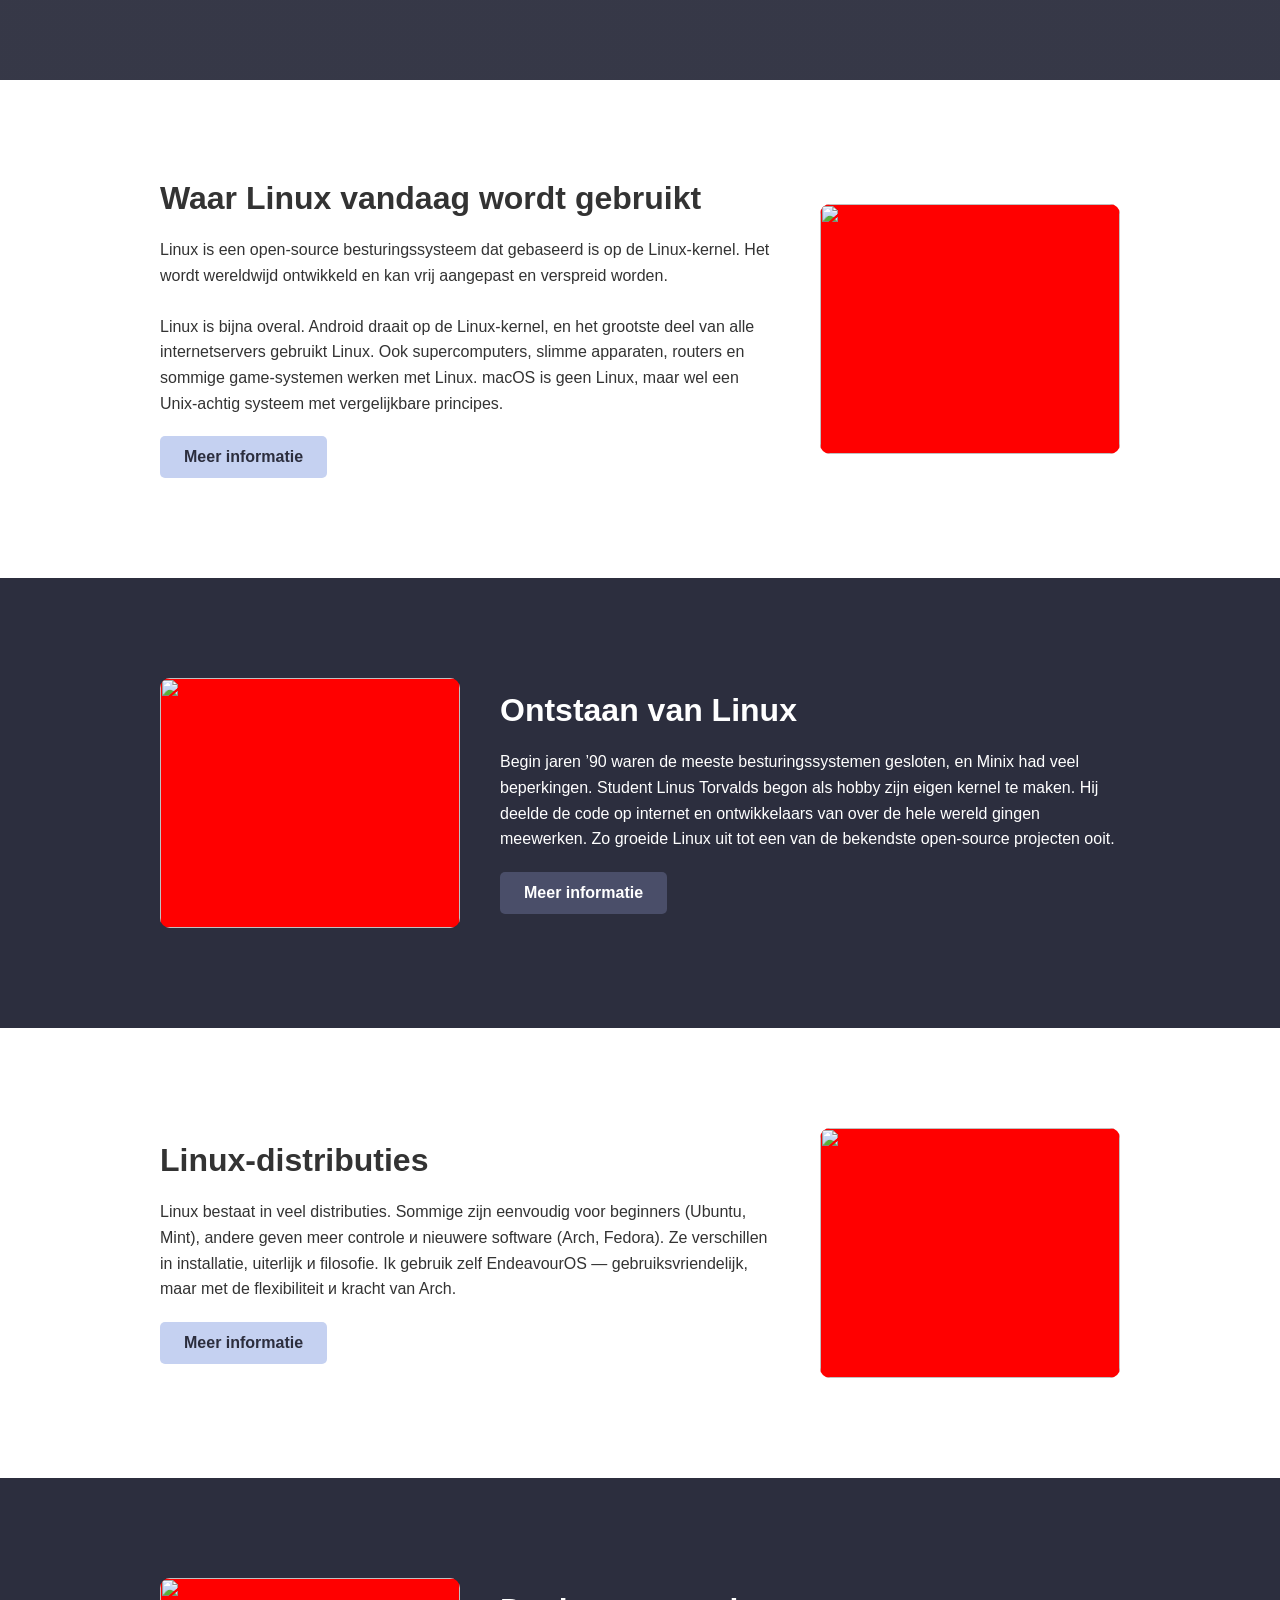
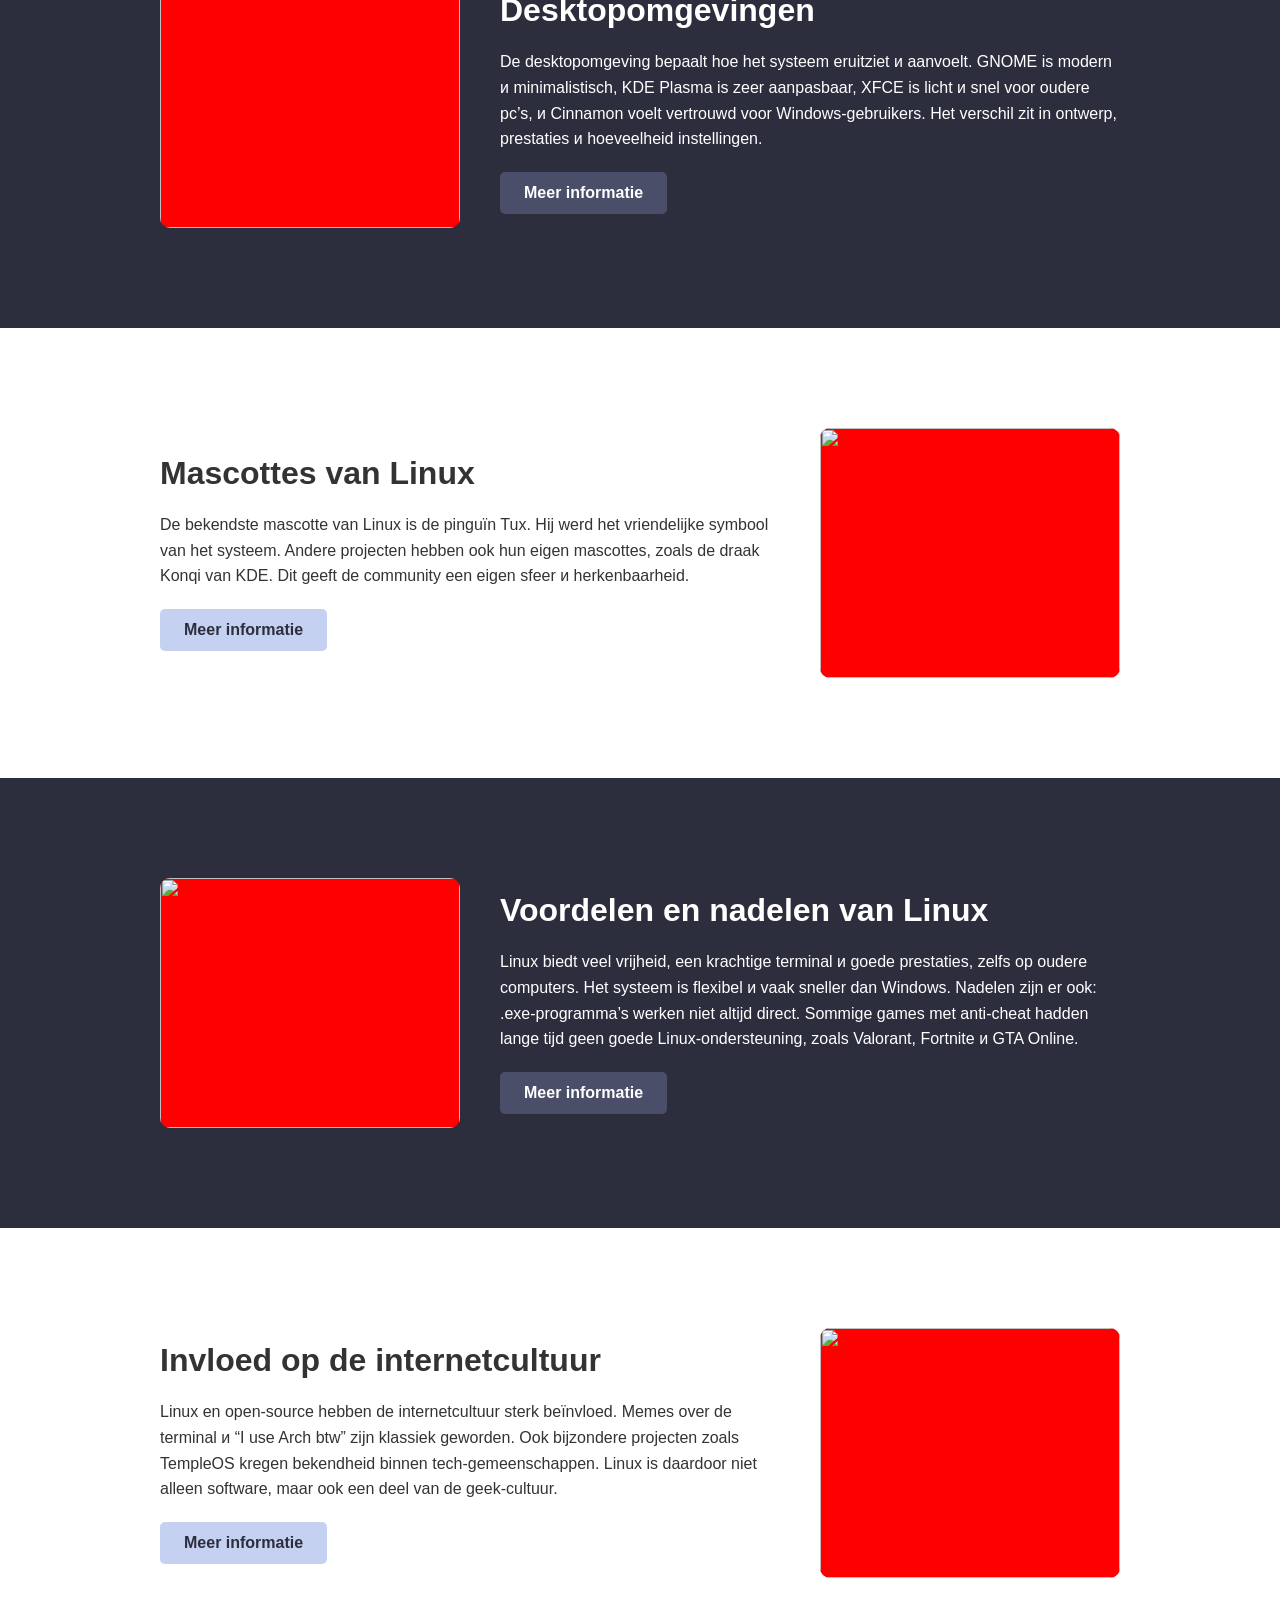
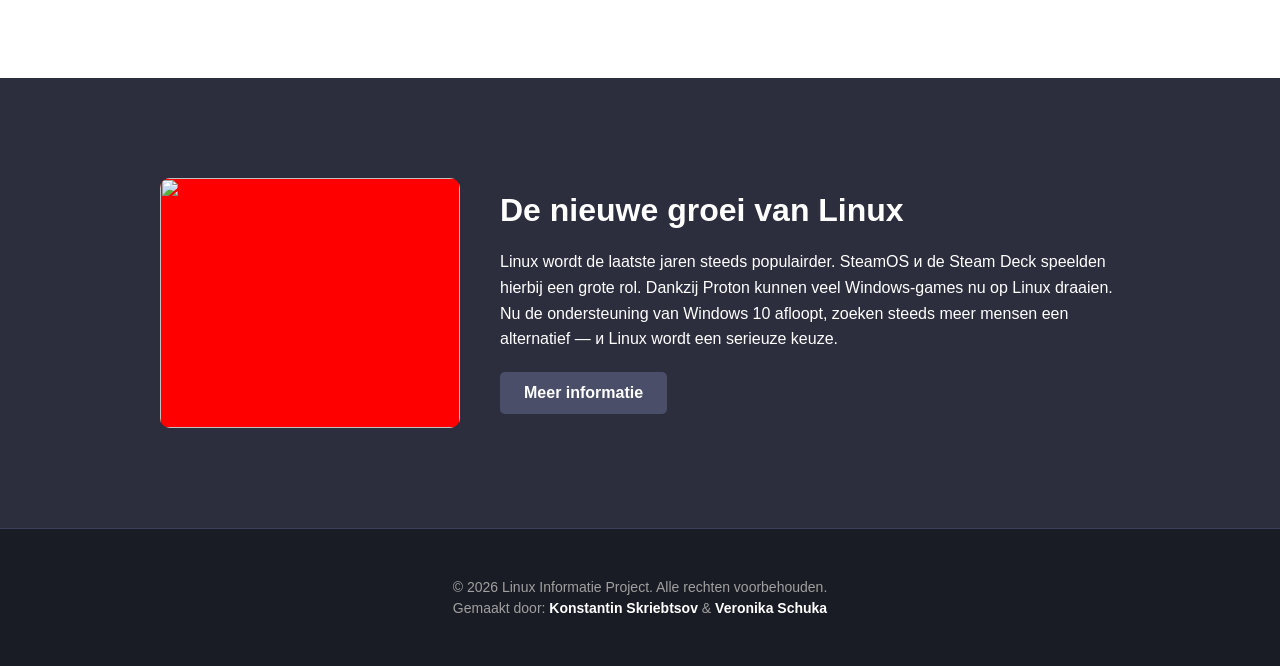
==== index.html @ 2d77d422 "Add files via upload" ====
<!DOCTYPE html>
<html lang="nl">
<head>
    <meta charset="UTF-8">
    <meta name="viewport" content="width=device-width, initial-scale=1.0">
    <title>Wat is Linux??</title>
    <link rel="stylesheet" href="style.css">
</head>
<body> 
    <header class="hero">
        <div class="container">
            <div class="hero-content">
                <img src="images/linux.png" class="Linux-photo">
                <p class="subtitle">Wat is Linux??</p>
            </div>
        </div>
    </header>

    <section class="section white">
        <div class="container flex">
            <div class="text">
                <h2>Waar Linux vandaag wordt gebruikt</h2>
                <p>Linux is een open-source besturingssysteem dat gebaseerd is op de Linux-kernel. Het wordt wereldwijd ontwikkeld en kan vrij aangepast en verspreid worden.<br>
                <br>
                Linux is bijna overal. Android draait op de Linux-kernel, en het grootste deel van alle internetservers gebruikt Linux. Ook supercomputers, slimme apparaten, routers en sommige game-systemen werken met Linux. macOS is geen Linux, maar wel een Unix-achtig systeem met vergelijkbare principes.</p>
                <a href="gebruik.html" class="btn btn-blue">Meer informatie</a>
            </div>
            <img src="images/linuxeverywhere.png" class="image-placeholder">
        </div>
    </section>

    <section class="section blue">
        <div class="container flex reverse">
            <div class="text">
                <h2>Ontstaan van Linux</h2>
                <p>Begin jaren ’90 waren de meeste besturingssystemen gesloten, en Minix had veel beperkingen. Student Linus Torvalds begon als hobby zijn eigen kernel te maken. Hij deelde de code op internet en ontwikkelaars van over de hele wereld gingen meewerken. Zo groeide Linux uit tot een van de bekendste open-source projecten ooit.</p>
                <a href="ontstaan.html" class="btn btn-light">Meer informatie</a>
            </div>
            <img src="images/torvalds.png" class="image-placeholder">
        </div>
    </section>

    <section class="section white">
        <div class="container flex">
            <div class="text">
                <h2>Linux-distributies</h2>
                <p>Linux bestaat in veel distributies. Sommige zijn eenvoudig voor beginners (Ubuntu, Mint), andere geven meer controle и nieuwere software (Arch, Fedora). Ze verschillen in installatie, uiterlijk и filosofie. Ik gebruik zelf EndeavourOS — gebruiksvriendelijk, maar met de flexibiliteit и kracht van Arch.</p>
                <a href="distros.html" class="btn btn-blue">Meer informatie</a>
            </div>
            <img src="images/distributions.png" class="image-placeholder">
        </div>
    </section>

    <section class="section blue">
        <div class="container flex reverse">
            <div class="text">
                <h2>Desktopomgevingen</h2>
                <p>De desktopomgeving bepaalt hoe het systeem eruitziet и aanvoelt. GNOME is modern и minimalistisch, KDE Plasma is zeer aanpasbaar, XFCE is licht и snel voor oudere pc’s, и Cinnamon voelt vertrouwd voor Windows-gebruikers. Het verschil zit in ontwerp, prestaties и hoeveelheid instellingen.</p>
                <a href="desktop.html" class="btn btn-light">Meer informatie</a>
            </div>
            <img src="images/enviroments.png" class="image-placeholder">
        </div>
    </section>

    <section class="section white">
        <div class="container flex">
            <div class="text">
                <h2>Mascottes van Linux</h2>
                <p>De bekendste mascotte van Linux is de pinguïn Tux. Hij werd het vriendelijke symbool van het systeem. Andere projecten hebben ook hun eigen mascottes, zoals de draak Konqi van KDE. Dit geeft de community een eigen sfeer и herkenbaarheid.</p>
                <a href="mascottes.html" class="btn btn-blue">Meer informatie</a>
            </div>
            <img src="images/mascots.png" class="image-placeholder">
        </div>
    </section>

    <section class="section blue">
        <div class="container flex reverse">
            <div class="text">
                <h2>Voordelen en nadelen van Linux</h2>
                <p>Linux biedt veel vrijheid, een krachtige terminal и goede prestaties, zelfs op oudere computers. Het systeem is flexibel и vaak sneller dan Windows. Nadelen zijn er ook: .exe-programma’s werken niet altijd direct. Sommige games met anti-cheat hadden lange tijd geen goede Linux-ondersteuning, zoals Valorant, Fortnite и GTA Online.</p>
                <a href="pro-con.html" class="btn btn-light">Meer informatie</a>
            </div>
            <img src="images/drinks windows.png" class="image-placeholder">
        </div>
    </section>

    <section class="section white">
        <div class="container flex">
            <div class="text">
                <h2>Invloed op de internetcultuur</h2>
                <p>Linux en open-source hebben de internetcultuur sterk beïnvloed. Memes over de terminal и “I use Arch btw” zijn klassiek geworden. Ook bijzondere projecten zoals TempleOS kregen bekendheid binnen tech-gemeenschappen. Linux is daardoor niet alleen software, maar ook een deel van de geek-cultuur.</p>
                <a href="cultuur.html" class="btn btn-blue">Meer informatie</a>
            </div>
            <img src="images/droidvals.gif" class="image-placeholder">
        </div>
    </section>

    <section class="section blue">
        <div class="container flex reverse">
            <div class="text">
                <h2>De nieuwe groei van Linux</h2>
                <p>Linux wordt de laatste jaren steeds populairder. SteamOS и de Steam Deck speelden hierbij een grote rol. Dankzij Proton kunnen veel Windows-games nu op Linux draaien. Nu de ondersteuning van Windows 10 afloopt, zoeken steeds meer mensen een alternatief — и Linux wordt een serieuze keuze.</p>
                <a href="groei.html" class="btn btn-light">Meer informatie</a>
            </div>
            <img src="images/kill windows.png" class="image-placeholder"> 
        </div>
    </section>

    <footer class="footer">
        <div class="container">
            <p>&copy; 2026 Linux Informatie Project. Alle rechten voorbehouden.</p>
            <p>Gemaakt door: <strong>Konstantin Skriebtsov</strong> & <strong>Veronika Schuka</strong></p>
        </div>
    </footer>

    <button id="backToTop" class="back-to-top">
        <span>↑</span> 
    </button>

    <script>
        const observer = new IntersectionObserver((entries) => {
            entries.forEach(entry => {
                if (entry.isIntersecting) {
                    entry.target.classList.add('appear');
                    observer.unobserve(entry.target);
                }
            });
        }, { threshold: 0.3 });

        document.querySelectorAll('.section').forEach(section => {
            observer.observe(section);
        });

        const backToTopBtn = document.getElementById("backToTop");

        window.onscroll = function() {
            if (document.body.scrollTop > 800 || document.documentElement.scrollTop > 800) {
                backToTopBtn.style.display = "block";
                setTimeout(() => backToTopBtn.classList.add("show"), 10);
            } else {
                backToTopBtn.classList.remove("show");
                setTimeout(() => {
                    if (!backToTopBtn.classList.contains("show")) {
                        backToTopBtn.style.display = "none";
                    }
                }, 500);
            }
        };

        backToTopBtn.onclick = function() {
            window.scrollTo({ top: 0, behavior: "smooth" });
        };
    </script>
</body>
</html>
---- style.css ----
* {
    margin: 0;
    padding: 0;
    box-sizing: border-box;
    font-family: Arial, sans-serif;
}

body {
    background-color: #f4f4f4;
}

.container {
    max-width: 1000px;
    margin: 0 auto;
    padding: 40px 20px;
}

/* Header / Hero */
.hero {
    /* Путь к твоей картинке */
    background-image: linear-gradient(rgba(44, 46, 62, 0.95), rgba(44, 46, 62, 0.95)), url('images/headervorindex.png');
    
    background-size: cover;       /* Растянуть картинку на весь блок */
    background-position: center;  /* Центрировать картинку */
    background-repeat: no-repeat;
    
    color: white;
    text-align: center;
    padding: 0px 0;             /* Высота хедера */
    display: flex;
    align-items: center;
    justify-content: center;
}

.hero-content {
    z-index: 2;                   /* Поднимает текст на слой выше */
}

.hero h1 {
    font-size: 80px;
    margin: 0;
}

.hero .subtitle {
    font-size: 40px;
    font-weight: bold;
    margin-top: -170px;
    padding: 20px;
    font-weight: bold;
    color: white;

text-shadow: 
        -3px -3px 0 #000,  
         3px -3px 0 #000,
        -3px  3px 0 #000,
         3px  3px 0 #000,

        -3px  0px 0 #000,
         3px  0px 0 #000,
         0px -3px 0 #000,
         0px  3px 0 #000;
}

.Linux-photo {
    display: block;    /* Выносит картинку на новую строку */
    margin: 0 auto;    /* Центрирует */
    max-width: 400px;  /* Ширина картинки (можешь менять) */
    height: auto;
    margin-top: -70px;
    border-radius: 10px; /* По желанию: чуть скруглим углы */
}
/* Secties */
.section {
    padding: 60px 0;
}

.white {
    background-color: white;
    color: #333;
}

.blue {
    background-color: #2c2e3e;
    color: white;
}

.flex {
    display: flex;
    align-items: center;
    gap: 40px;
    justify-content: space-between;
}

.reverse {
    flex-direction: row-reverse;
}

.text {
    flex: 1;
}

.text h2 {
    font-size: 32px;
    margin-bottom: 20px;
}

.text p {
    line-height: 1.6;
    margin-bottom: 20px;
}

/* Knoppen */
.btn {
    display: inline-block;
    padding: 12px 24px;
    text-decoration: none;
    border-radius: 5px;
    font-weight: bold;
}

.btn-blue {
    background-color: #c5d1f1;
    color: #2c2e3e;
}

.btn-light {
    background-color: #4a4e69;
    color: white;
}

/* Foto placeholders */
.image-placeholder {
    width: 300px;
    height: 250px;
    background-color: #ff0000;
    color: black;
    display: flex;
    align-items: center;
    justify-content: center;
    font-size: 40px;
    font-weight: bold;
    border-radius: 10px;
    flex-shrink: 0; /* ДОБАВЛЕНО: чтобы блок FOTO не сжимался от текста */
}
.footer {
    background-color: #1a1c25; /* Чуть темнее, чем основной синий */
    color: #a0a0a0;            /* Серый текст, чтобы не отвлекал */
    text-align: center;
    padding: 5px 0;
    margin-top: 0;             /* Если хочешь, чтобы он плотно прилегал к последнему блоку */
    border-top: 1px solid #3d405b;
}

.footer p {
    margin: 5px 0;
    font-size: 14px;
}

.footer strong {
    color: white;             
}

.section {
    opacity: 0;
    transform: translateY(50px);
    transition: all 0.8s ease-out; 
}

.section.appear {
    opacity: 1;
    transform: translateY(0);
}


.back-to-top {
    position: fixed;
    top: 20px;
    left: 20px;
    z-index: 1000;
    
    padding: 10px 20px;
    background-color: #4a4e69; /* Цвет как у твоих кнопок */
    color: white;
    border: none;
    border-radius: 5px;
    cursor: pointer;
    font-weight: bold;
    box-shadow: 0 4px 10px rgba(0,0,0,0.3);
    
    /* Начальное состояние: скрыта и прозрачна */
    display: none; 
    opacity: 0;
    transition: opacity 0.5s ease-in-out;
}

.back-to-top.show {
    display: block;
    opacity: 1;
}

.back-to-top:hover {
    background-color: #c5d1f1;
    color: #2c2e3e;
}
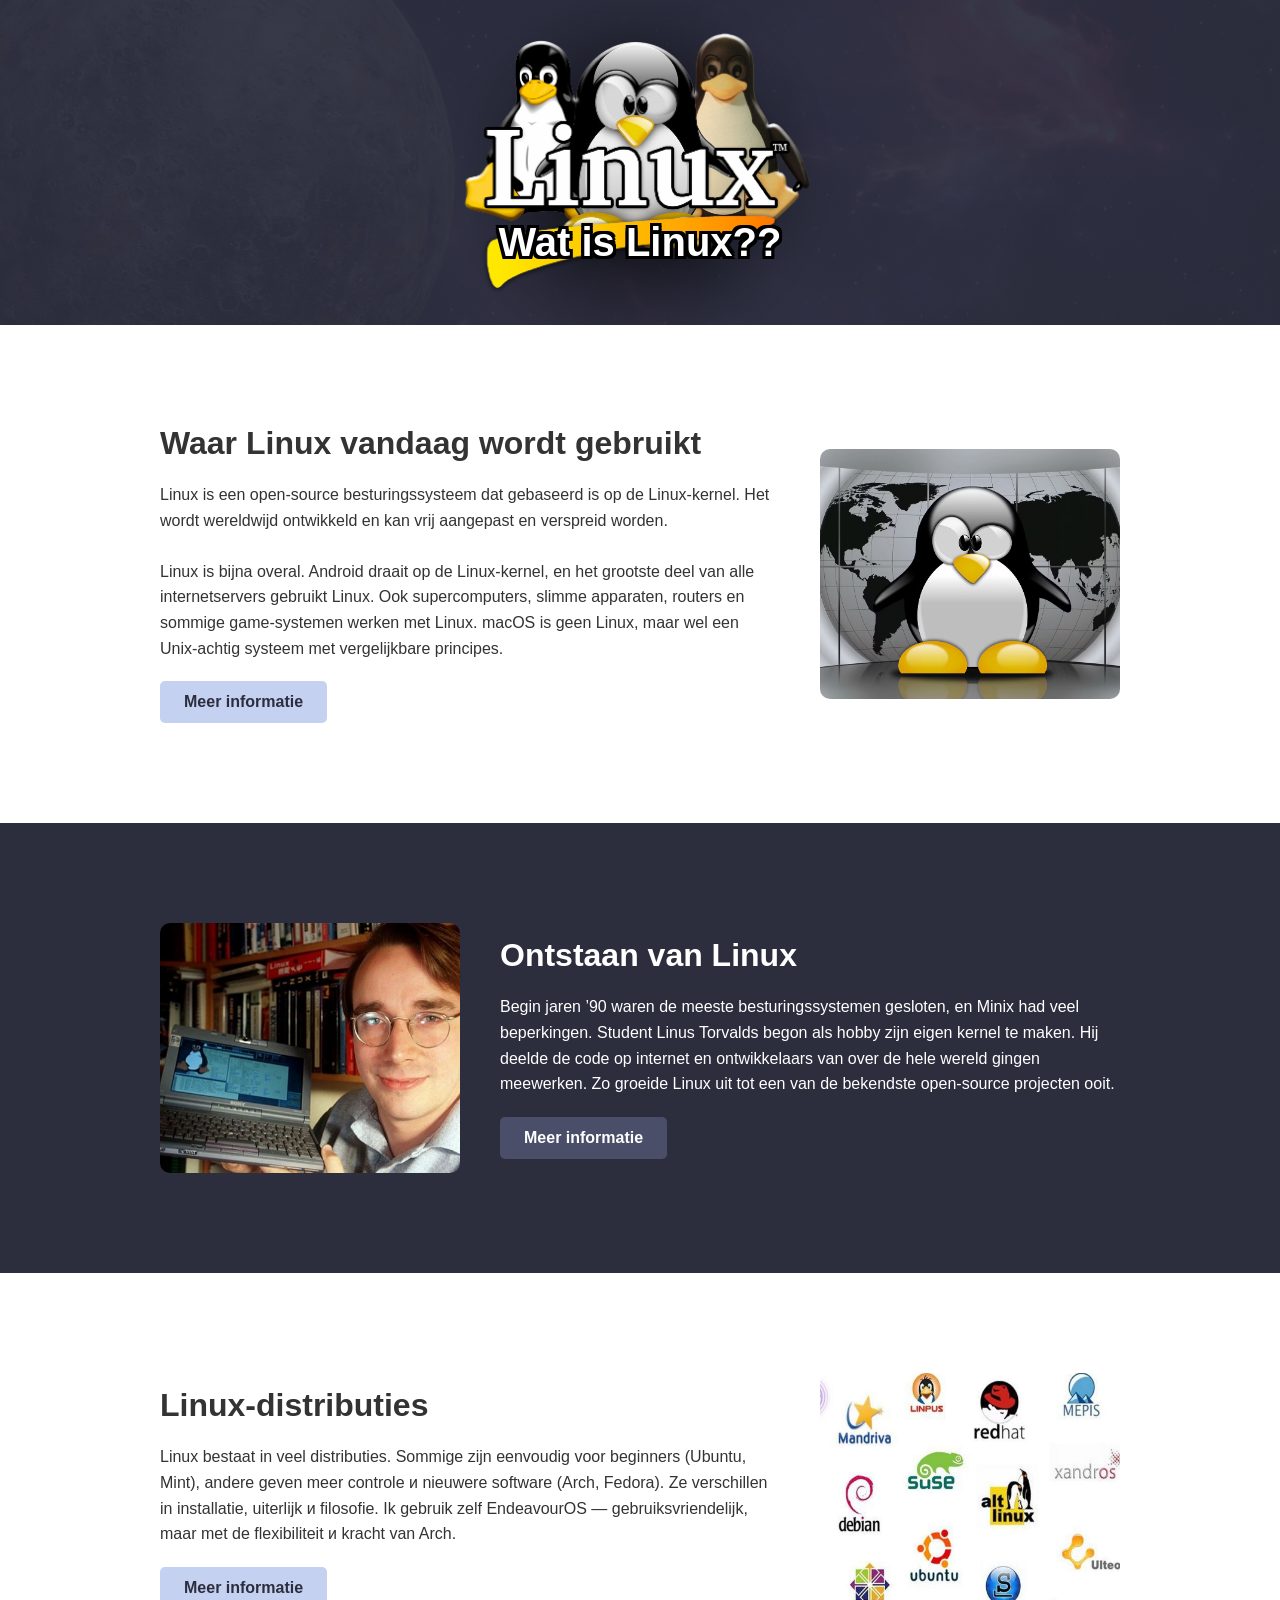
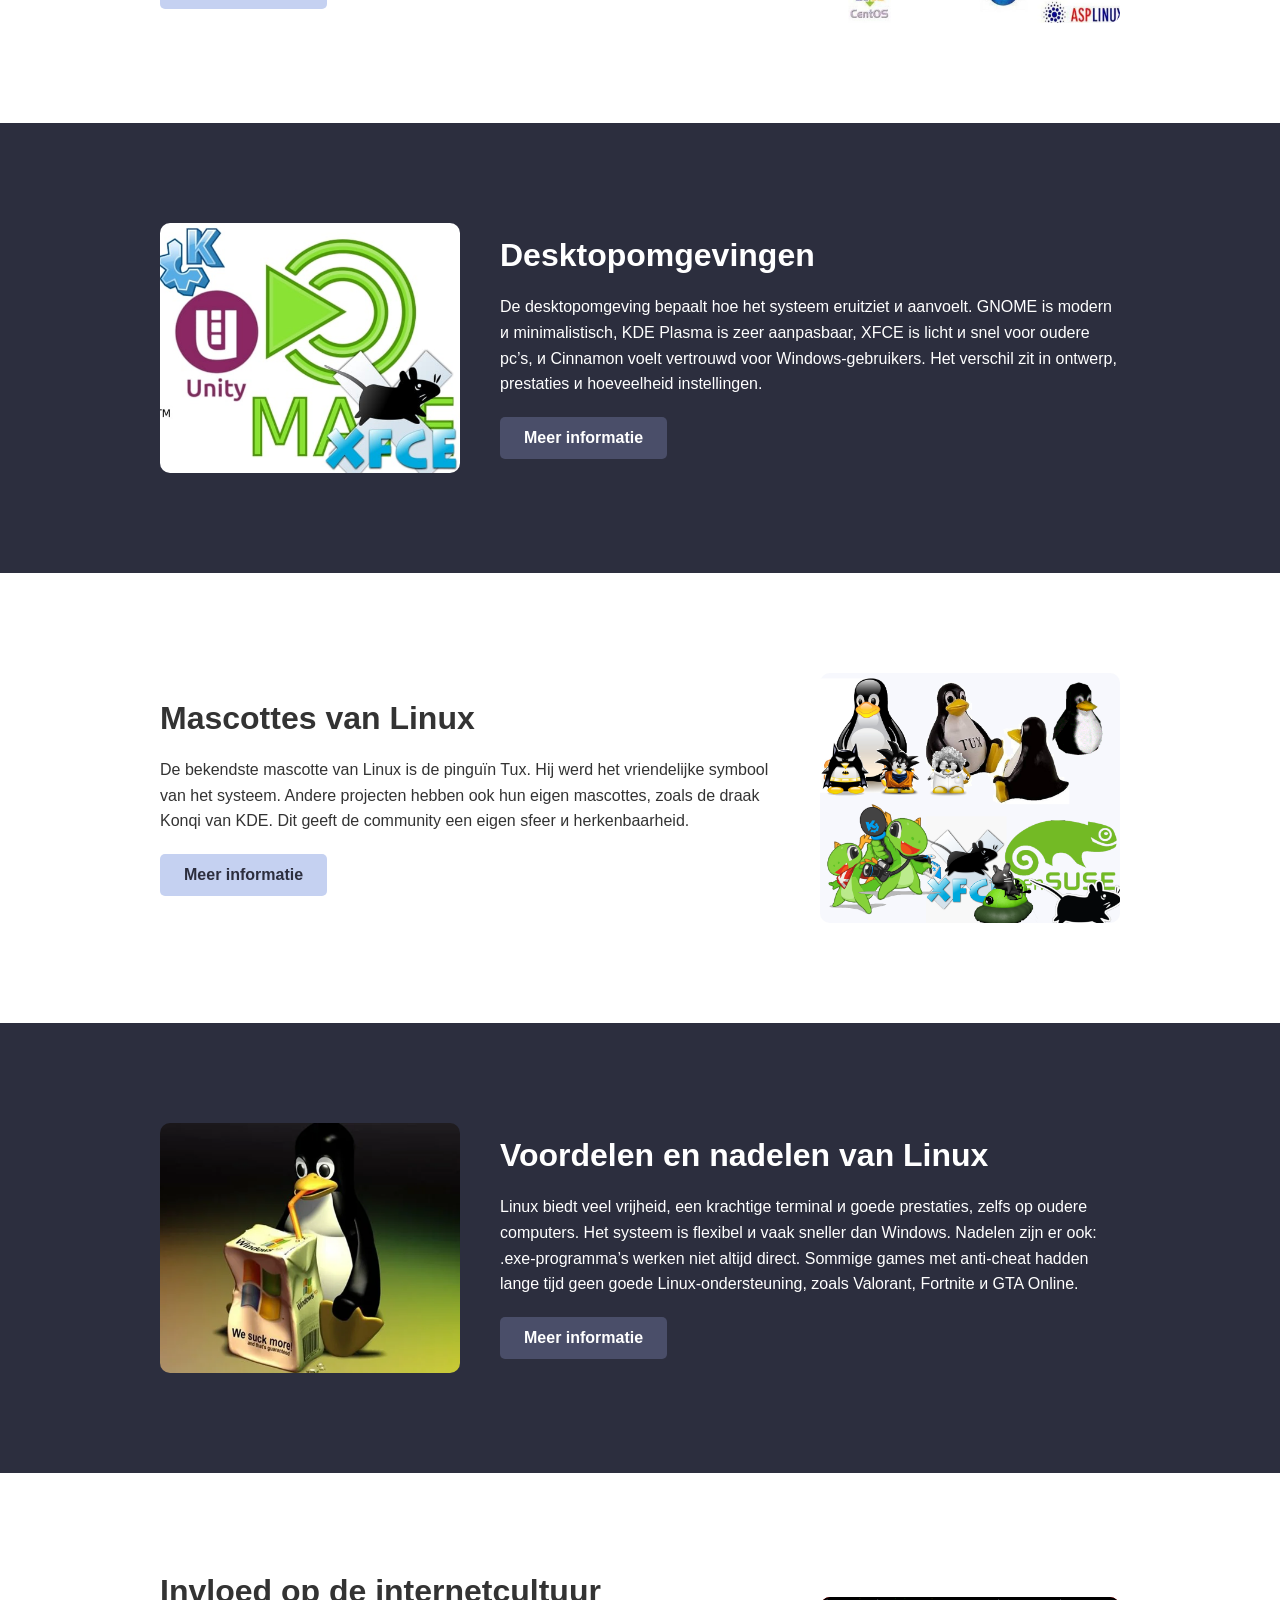
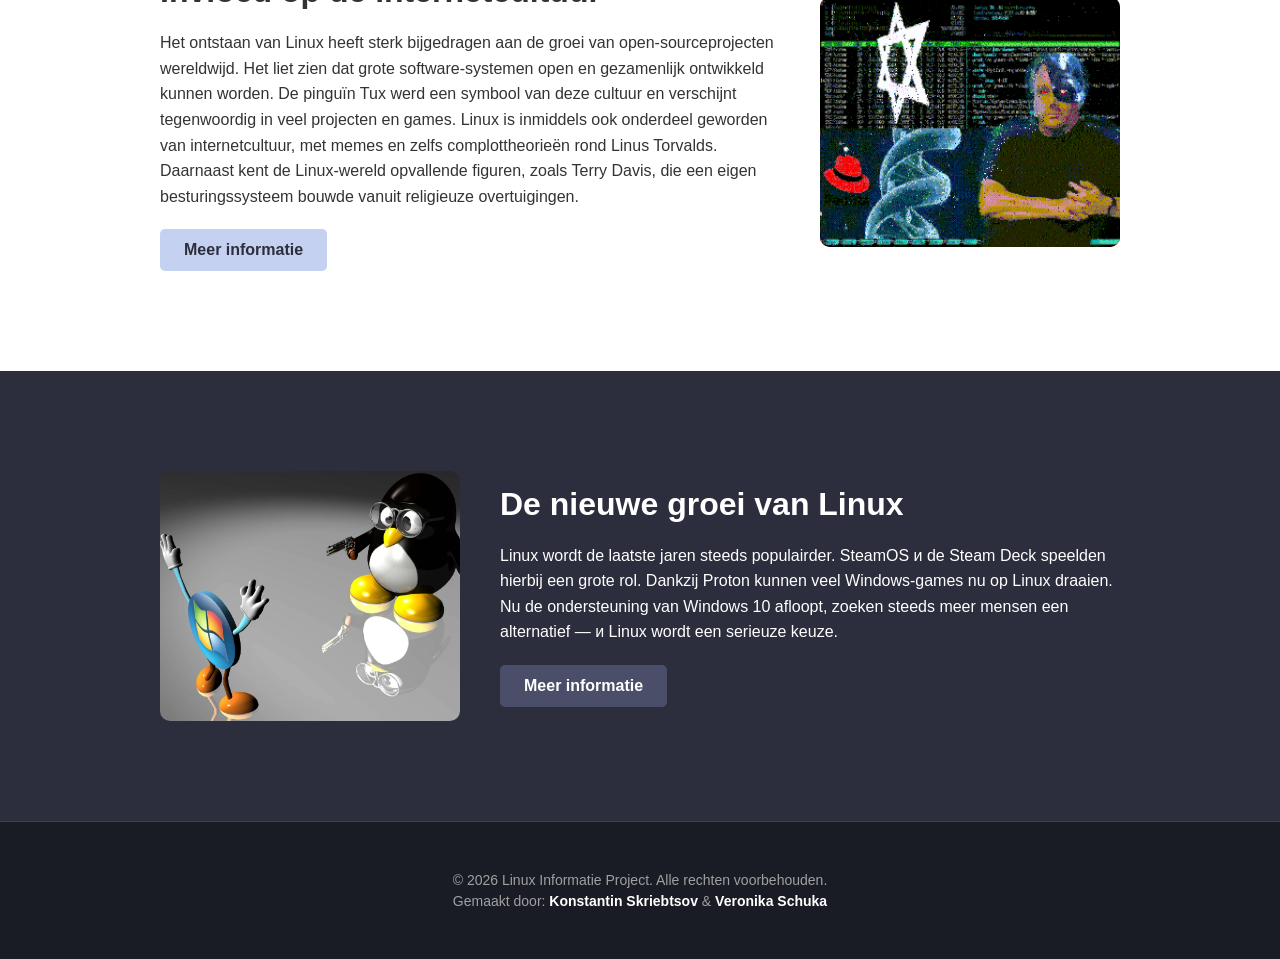
==== commit 49999cdc: "index.html" ====
--- a/index.html
+++ b/index.html
@@ -88,7 +88,7 @@
         <div class="container flex">
             <div class="text">
                 <h2>Invloed op de internetcultuur</h2>
-                <p>Linux en open-source hebben de internetcultuur sterk beïnvloed. Memes over de terminal и “I use Arch btw” zijn klassiek geworden. Ook bijzondere projecten zoals TempleOS kregen bekendheid binnen tech-gemeenschappen. Linux is daardoor niet alleen software, maar ook een deel van de geek-cultuur.</p>
+                <p>Het ontstaan van Linux heeft sterk bijgedragen aan de groei van open-sourceprojecten wereldwijd. Het liet zien dat grote software-systemen open en gezamenlijk ontwikkeld kunnen worden. De pinguïn Tux werd een symbool van deze cultuur en verschijnt tegenwoordig in veel projecten en games. Linux is inmiddels ook onderdeel geworden van internetcultuur, met memes en zelfs complottheorieën rond Linus Torvalds. Daarnaast kent de Linux-wereld opvallende figuren, zoals Terry Davis, die een eigen besturingssysteem bouwde vanuit religieuze overtuigingen.</p>
                 <a href="cultuur.html" class="btn btn-blue">Meer informatie</a>
             </div>
             <img src="images/droidvals.gif" class="image-placeholder">
@@ -152,4 +152,4 @@
         };
     </script>
 </body>
-</html> +</html> 
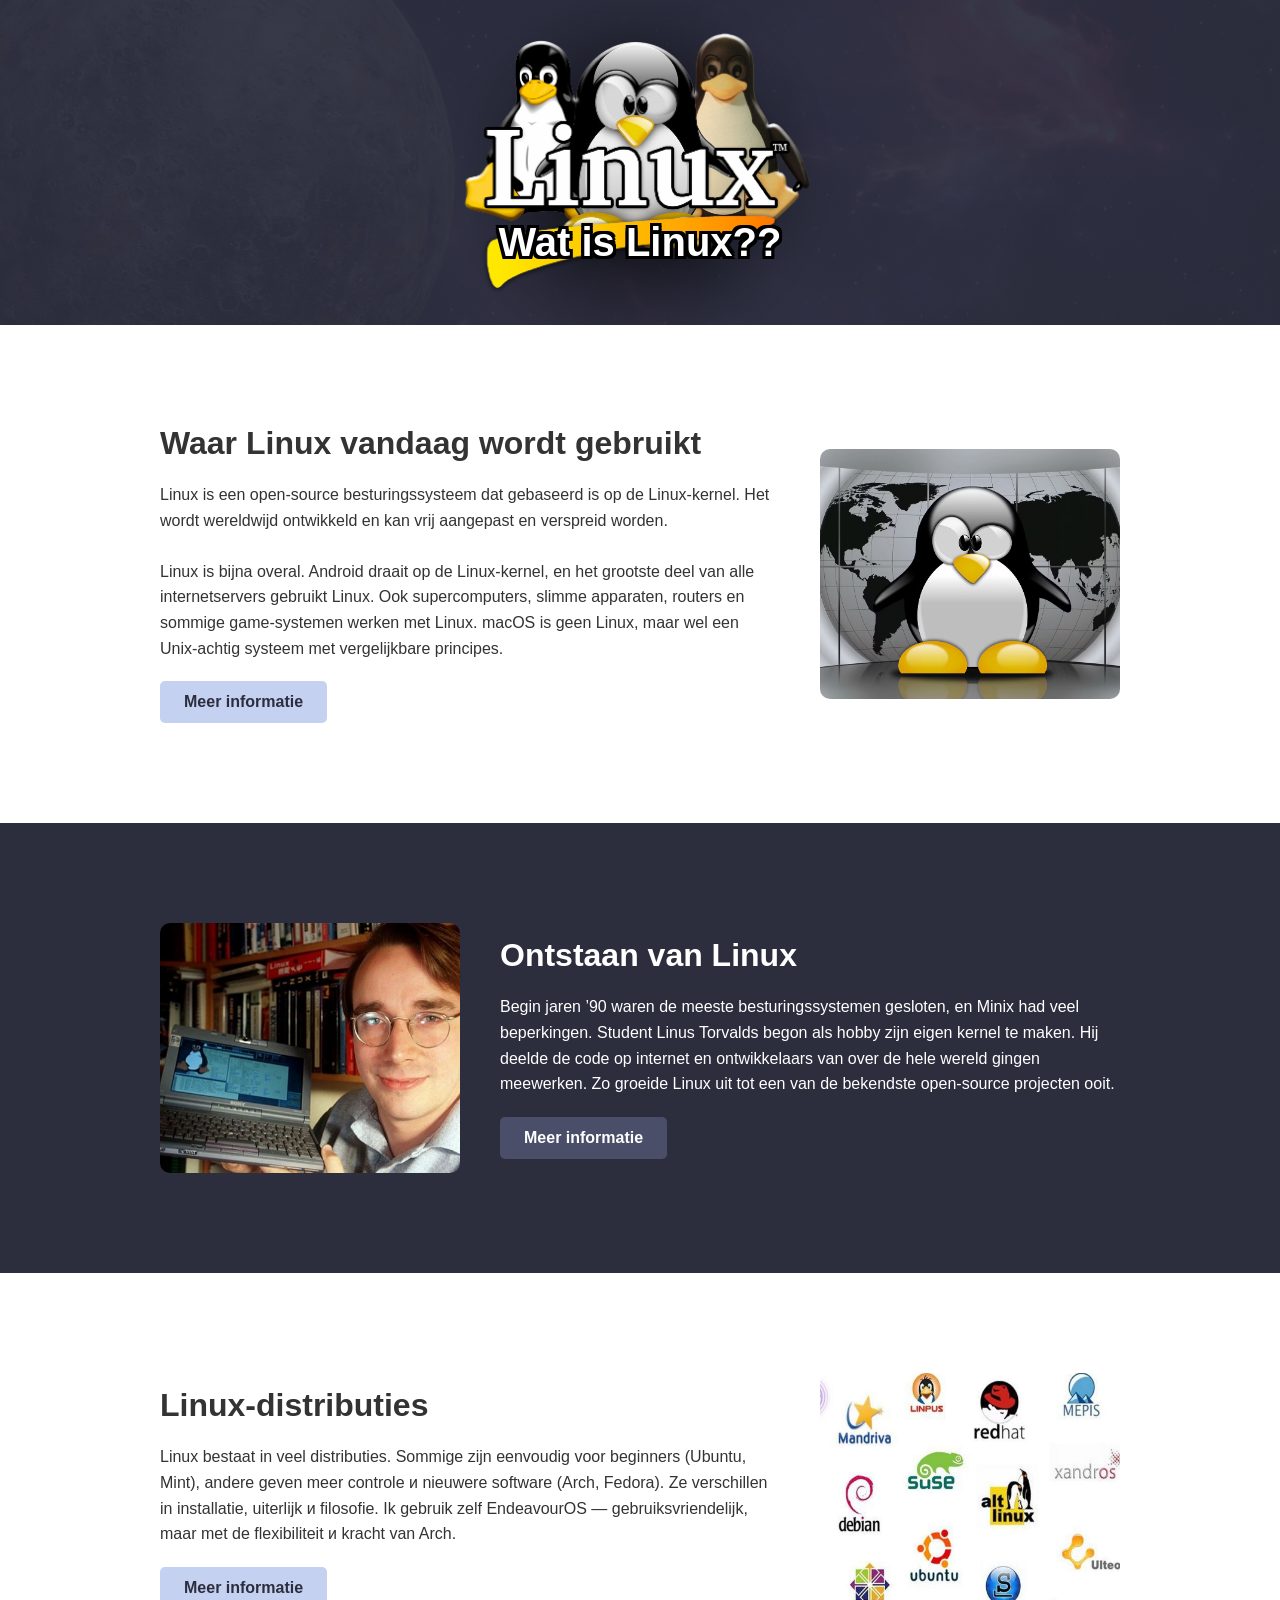
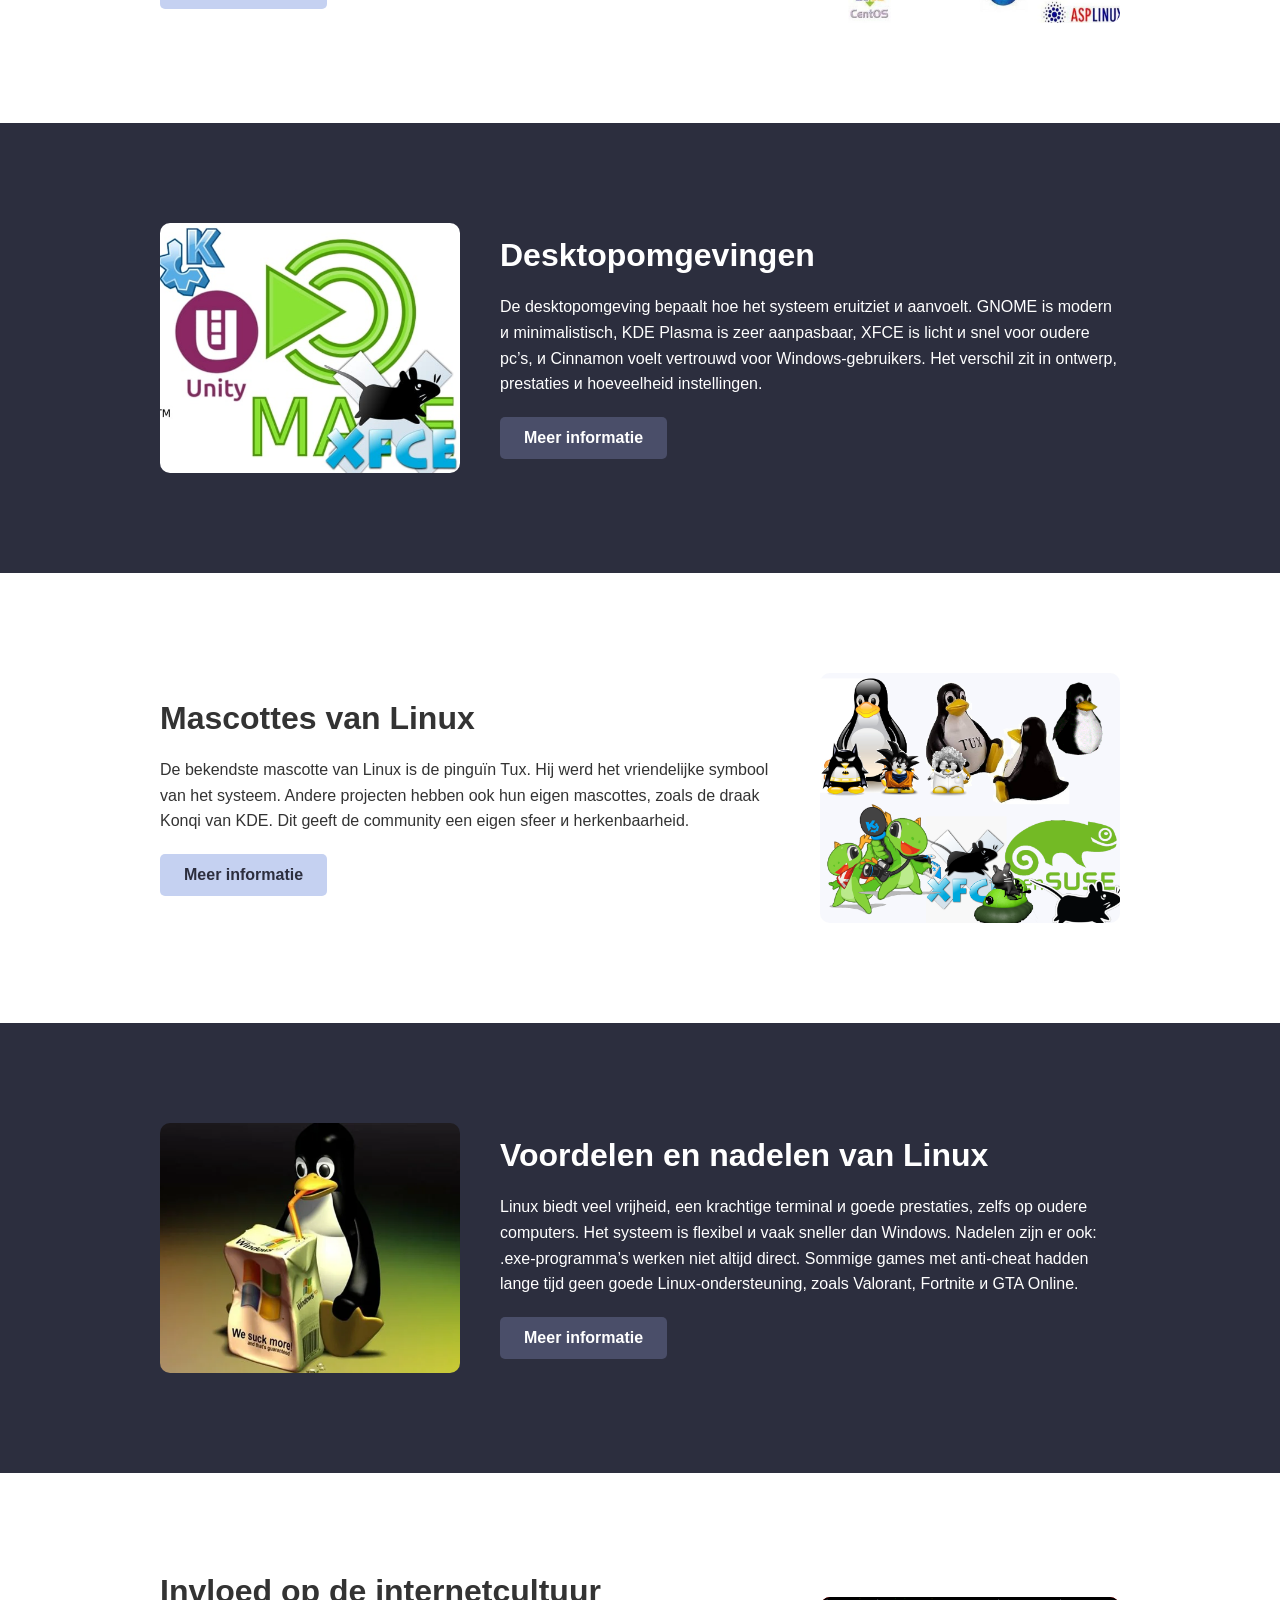
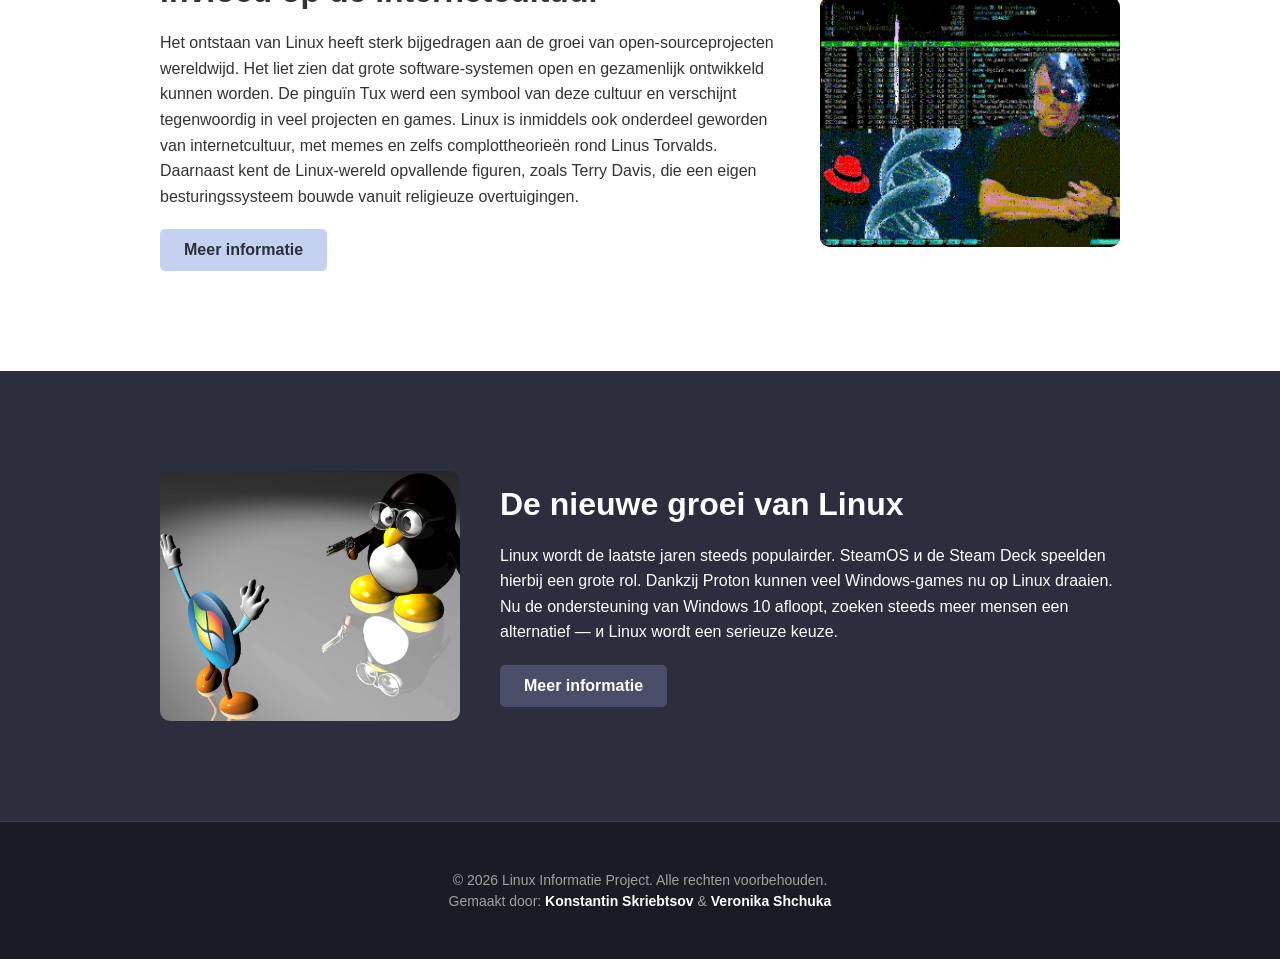
==== commit d195d74a: "Update index.html" ====
--- a/index.html
+++ b/index.html
@@ -109,7 +109,7 @@
     <footer class="footer">
         <div class="container">
             <p>&copy; 2026 Linux Informatie Project. Alle rechten voorbehouden.</p>
-            <p>Gemaakt door: <strong>Konstantin Skriebtsov</strong> & <strong>Veronika Schuka</strong></p>
+            <p>Gemaakt door: <strong>Konstantin Skriebtsov</strong> & <strong>Veronika Shchuka</strong></p>
         </div>
     </footer>
 
@@ -153,3 +153,4 @@
     </script>
 </body>
 </html> 
+
--- a/style.css
+++ b/style.css
@@ -15,25 +15,21 @@
     padding: 40px 20px;
 }
 
-/* Header / Hero */
 .hero {
-    /* Путь к твоей картинке */
     background-image: linear-gradient(rgba(44, 46, 62, 0.95), rgba(44, 46, 62, 0.95)), url('images/headervorindex.png');
-    
-    background-size: cover;       /* Растянуть картинку на весь блок */
-    background-position: center;  /* Центрировать картинку */
+    background-size: cover;
+    background-position: center;
     background-repeat: no-repeat;
-    
     color: white;
     text-align: center;
-    padding: 0px 0;             /* Высота хедера */
+    padding: 0px 0;
     display: flex;
     align-items: center;
     justify-content: center;
 }
 
 .hero-content {
-    z-index: 2;                   /* Поднимает текст на слой выше */
+    z-index: 2;
 }
 
 .hero h1 {
@@ -46,15 +42,12 @@
     font-weight: bold;
     margin-top: -170px;
     padding: 20px;
-    font-weight: bold;
     color: white;
-
-text-shadow: 
+    text-shadow: 
         -3px -3px 0 #000,  
          3px -3px 0 #000,
         -3px  3px 0 #000,
          3px  3px 0 #000,
-
         -3px  0px 0 #000,
          3px  0px 0 #000,
          0px -3px 0 #000,
@@ -62,16 +55,24 @@
 }
 
 .Linux-photo {
-    display: block;    /* Выносит картинку на новую строку */
-    margin: 0 auto;    /* Центрирует */
-    max-width: 400px;  /* Ширина картинки (можешь менять) */
+    display: block;
+    margin: 0 auto;
+    max-width: 400px;
     height: auto;
     margin-top: -70px;
-    border-radius: 10px; /* По желанию: чуть скруглим углы */
+    border-radius: 10px;
 }
-/* Secties */
+
 .section {
     padding: 60px 0;
+    opacity: 0;
+    transform: translateY(50px);
+    transition: all 0.8s ease-out;
+}
+
+.section.appear {
+    opacity: 1;
+    transform: translateY(0);
 }
 
 .white {
@@ -109,7 +110,6 @@
     margin-bottom: 20px;
 }
 
-/* Knoppen */
 .btn {
     display: inline-block;
     padding: 12px 24px;
@@ -128,7 +128,6 @@
     color: white;
 }
 
-/* Foto placeholders */
 .image-placeholder {
     width: 300px;
     height: 250px;
@@ -140,14 +139,15 @@
     font-size: 40px;
     font-weight: bold;
     border-radius: 10px;
-    flex-shrink: 0; /* ДОБАВЛЕНО: чтобы блок FOTO не сжимался от текста */
+    flex-shrink: 0;
 }
+
 .footer {
-    background-color: #1a1c25; /* Чуть темнее, чем основной синий */
-    color: #a0a0a0;            /* Серый текст, чтобы не отвлекал */
+    background-color: #1a1c25;
+    color: #a0a0a0;
     text-align: center;
     padding: 5px 0;
-    margin-top: 0;             /* Если хочешь, чтобы он плотно прилегал к последнему блоку */
+    margin-top: 0;
     border-top: 1px solid #3d405b;
 }
 
@@ -157,37 +157,22 @@
 }
 
 .footer strong {
-    color: white;             
+    color: white;
 }
-
-.section {
-    opacity: 0;
-    transform: translateY(50px);
-    transition: all 0.8s ease-out; 
-}
-
-.section.appear {
-    opacity: 1;
-    transform: translateY(0);
-}
-
 
 .back-to-top {
     position: fixed;
     top: 20px;
     left: 20px;
     z-index: 1000;
-    
     padding: 10px 20px;
-    background-color: #4a4e69; /* Цвет как у твоих кнопок */
+    background-color: #4a4e69;
     color: white;
     border: none;
     border-radius: 5px;
     cursor: pointer;
     font-weight: bold;
     box-shadow: 0 4px 10px rgba(0,0,0,0.3);
-    
-    /* Начальное состояние: скрыта и прозрачна */
     display: none; 
     opacity: 0;
     transition: opacity 0.5s ease-in-out;
@@ -201,4 +186,4 @@
 .back-to-top:hover {
     background-color: #c5d1f1;
     color: #2c2e3e;
-}+}
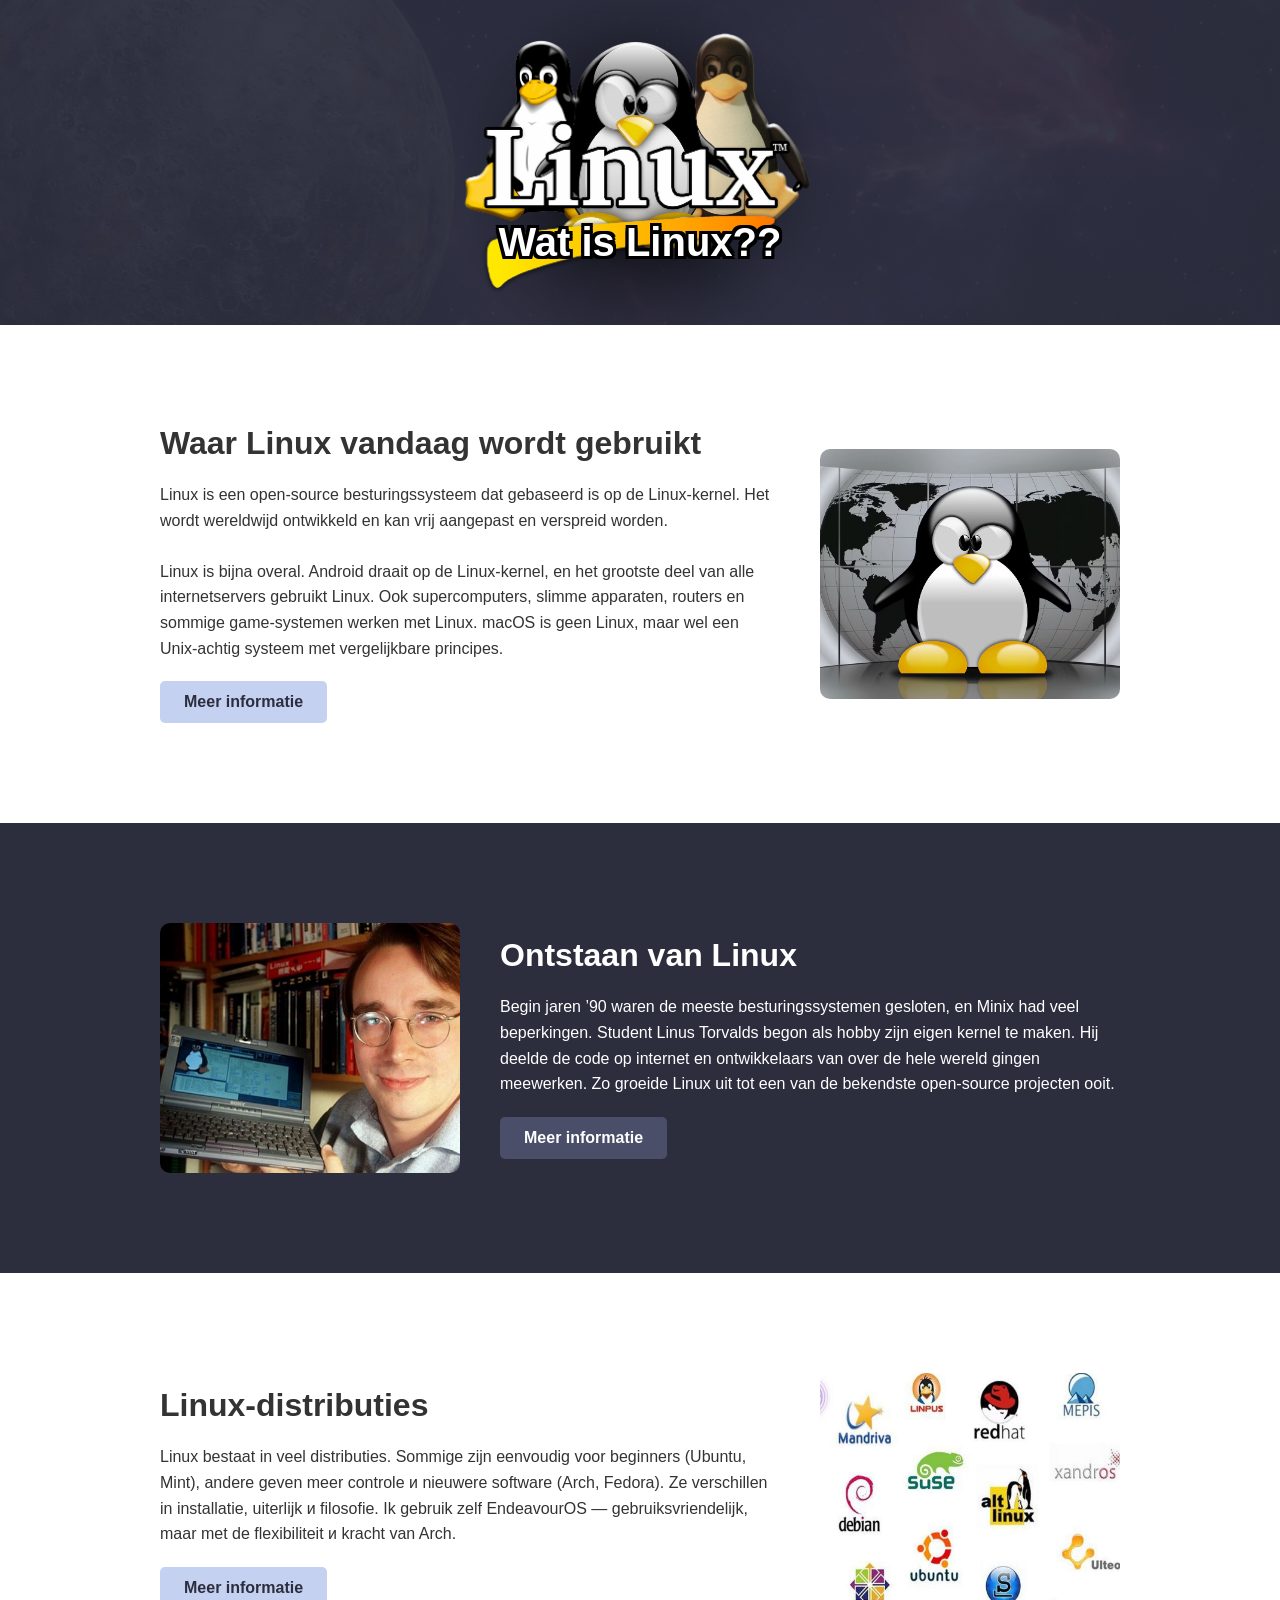
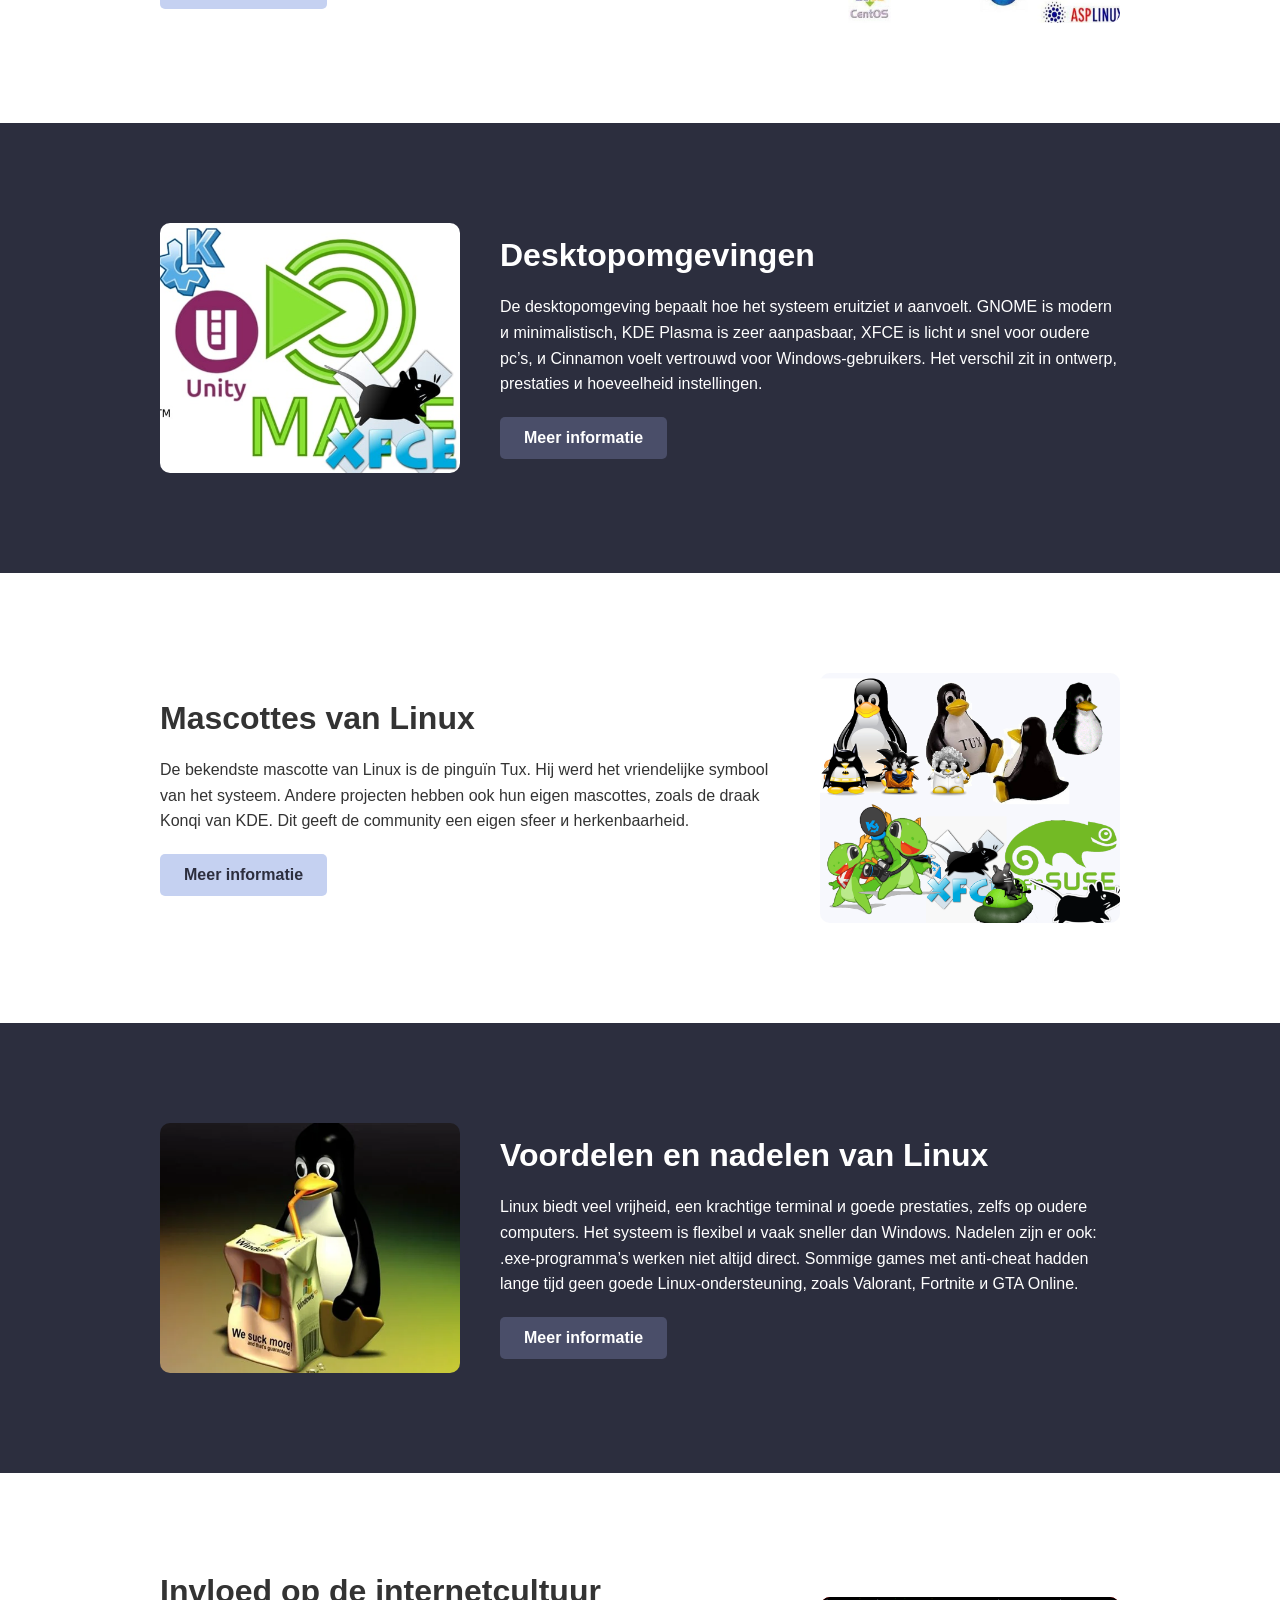
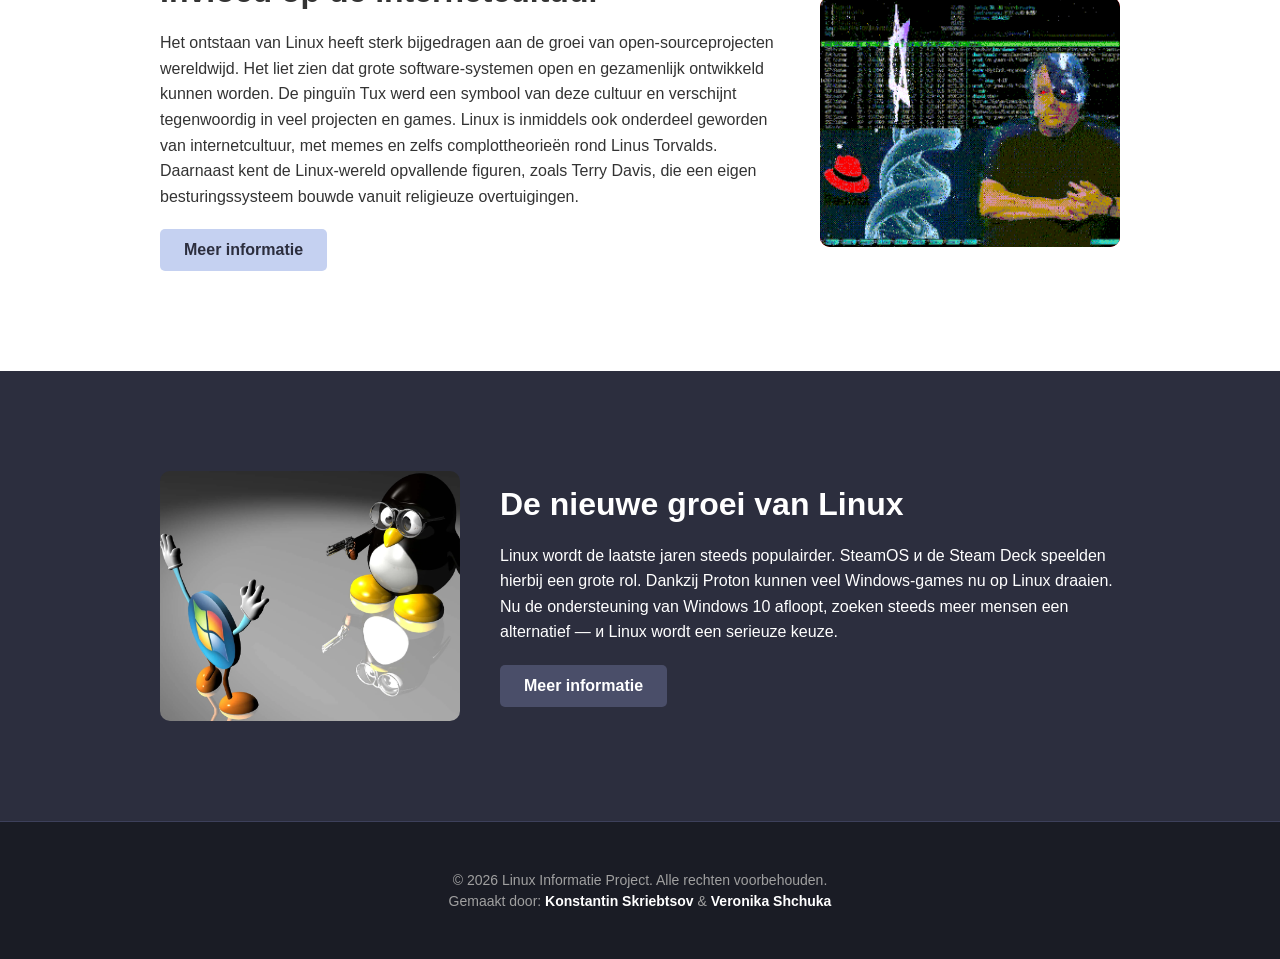
==== commit dbf8d2ee: "Update index.html" ====
--- a/index.html
+++ b/index.html
@@ -5,6 +5,8 @@
     <meta name="viewport" content="width=device-width, initial-scale=1.0">
     <title>Wat is Linux??</title>
     <link rel="stylesheet" href="style.css">
+    <link rel="shortcut icon" href="dddddddd.ico" type="image/x-icon">
+    <link rel="icon" href="dddddddd.png" type="image/png">
 </head>
 <body> 
     <header class="hero">
@@ -154,3 +156,4 @@
 </body>
 </html> 
 
+
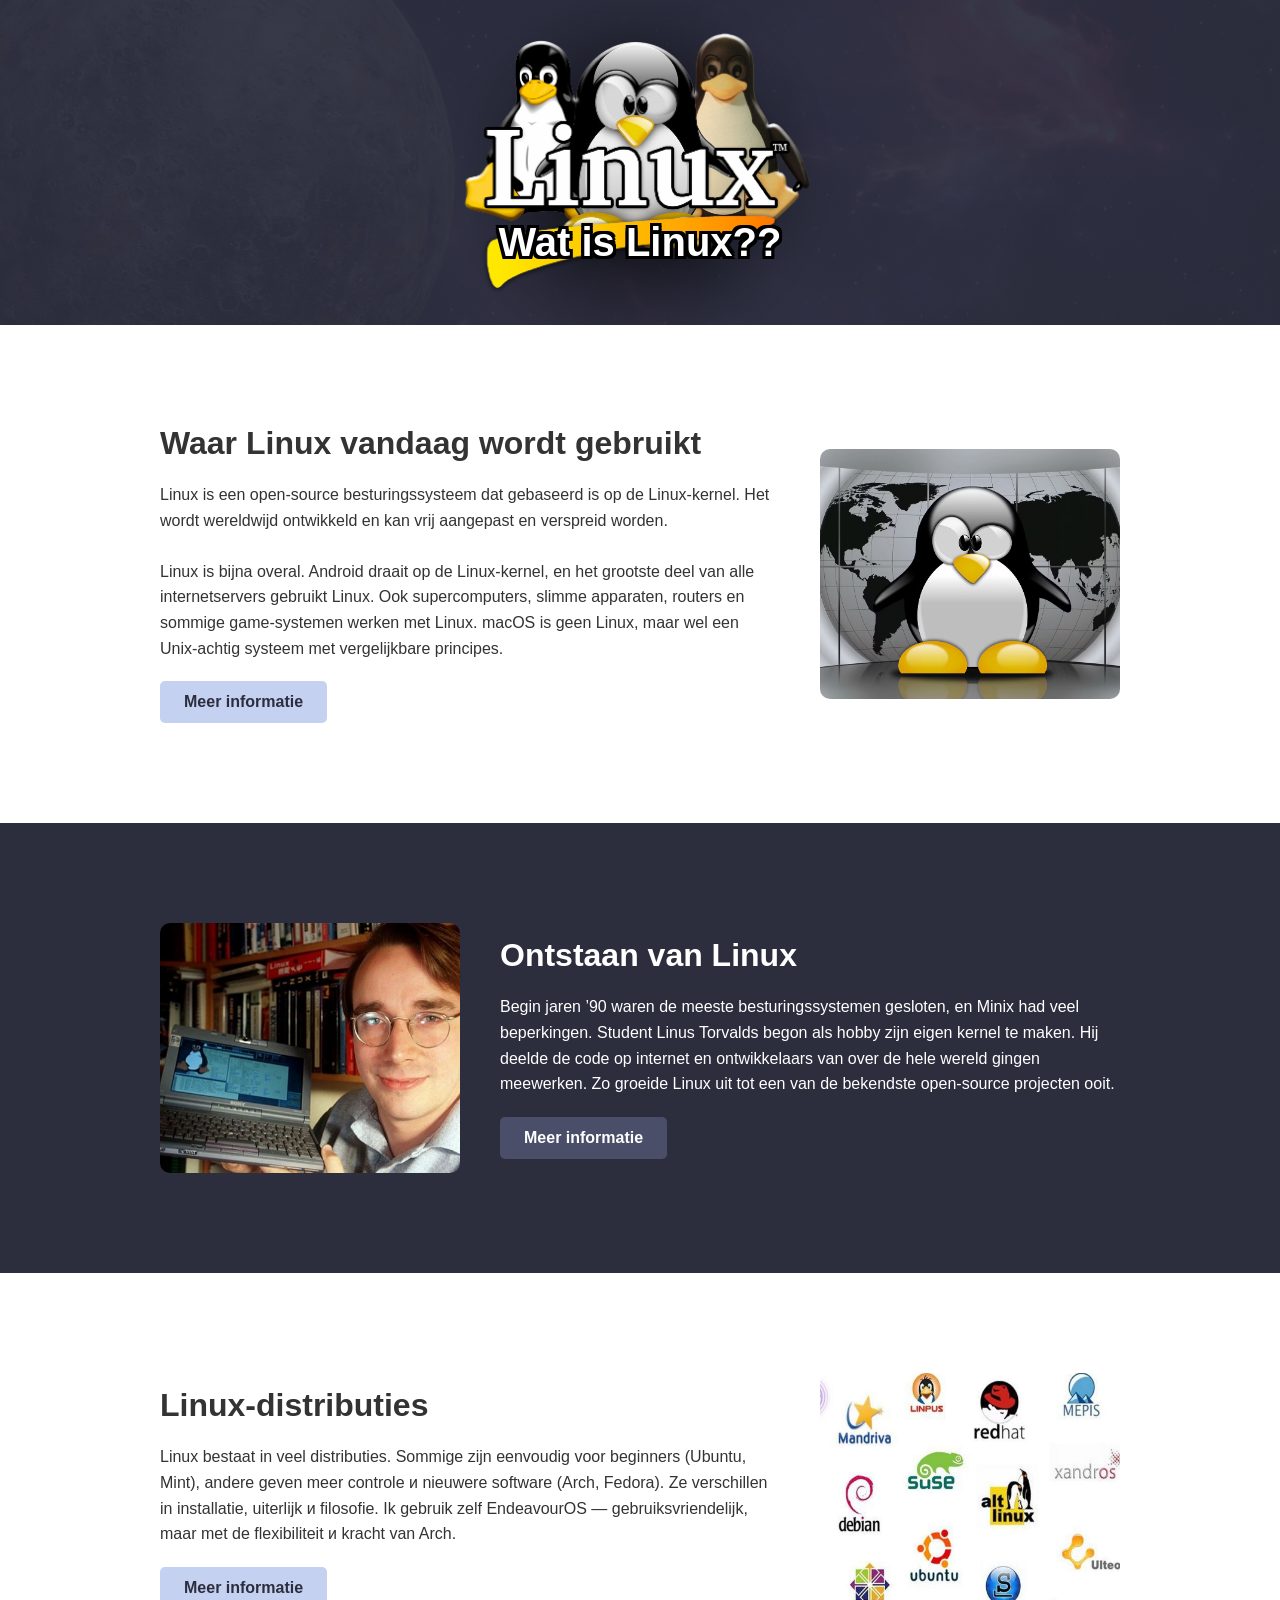
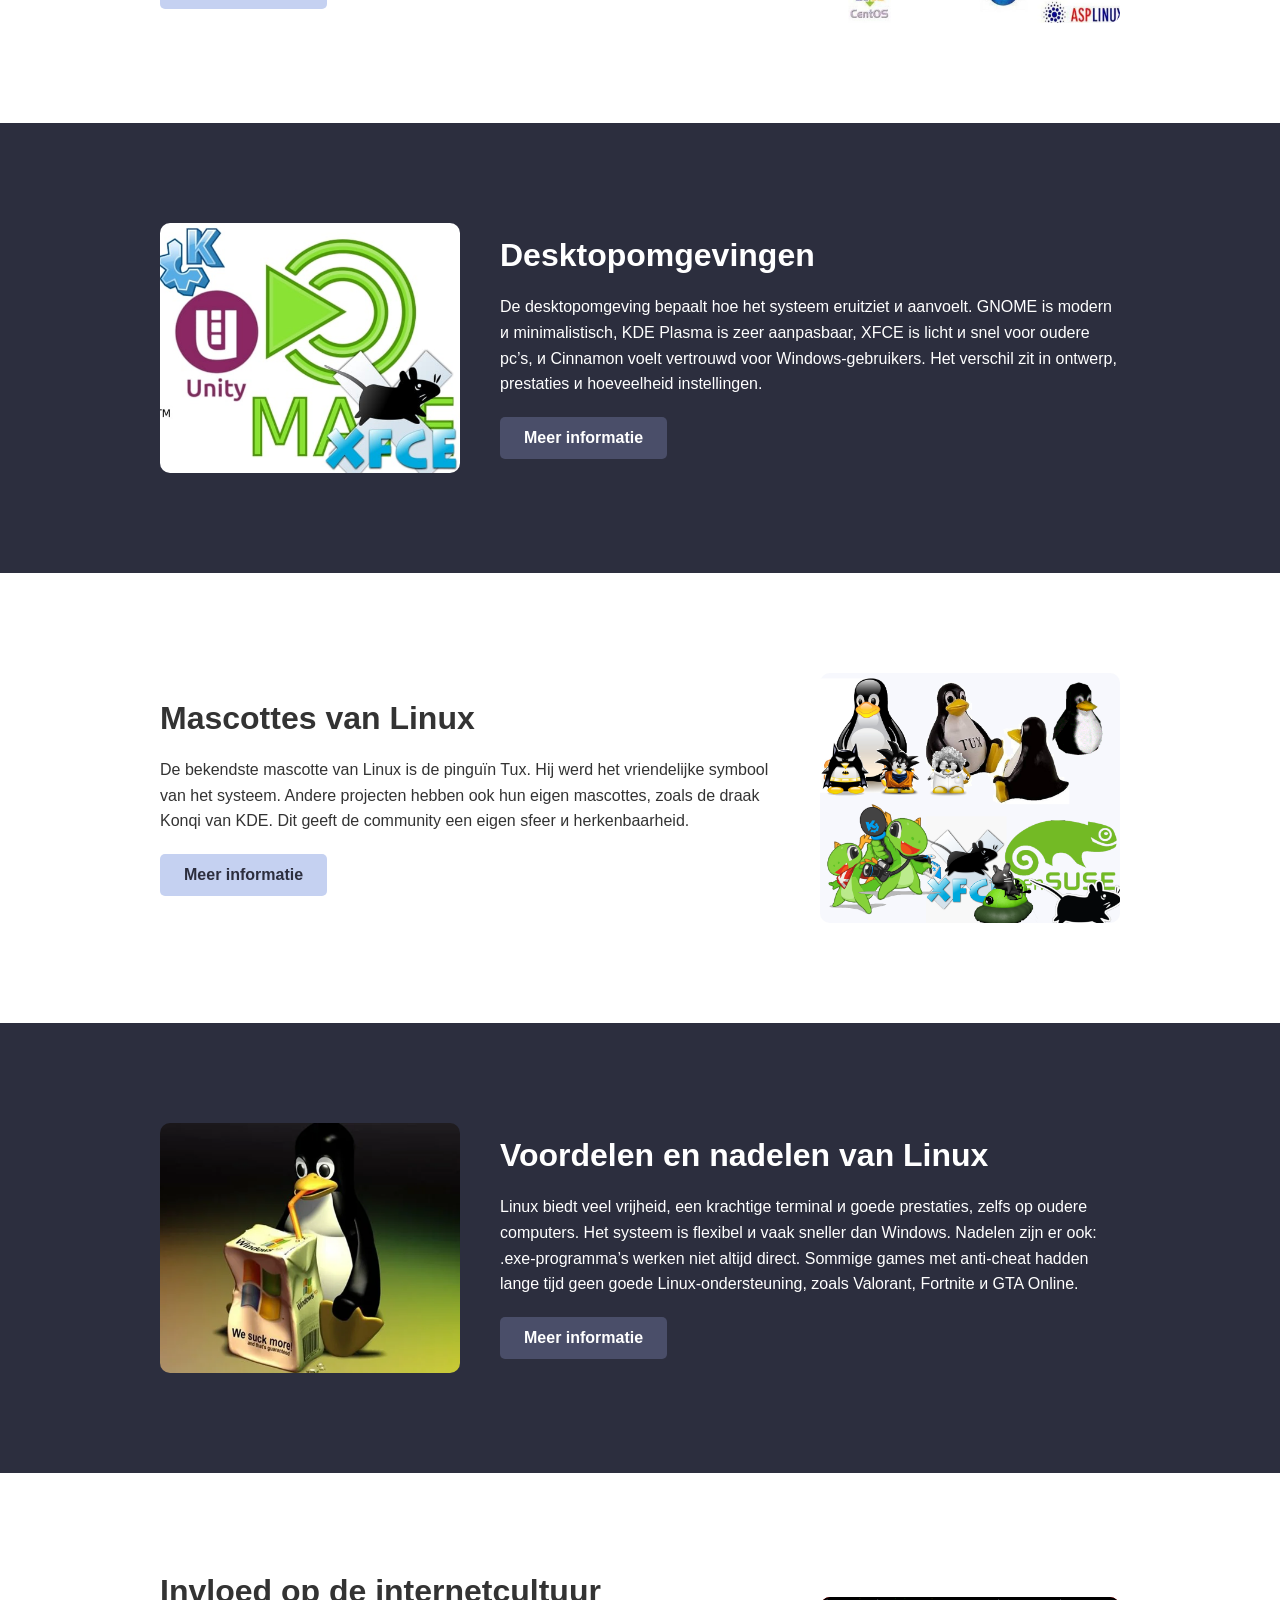
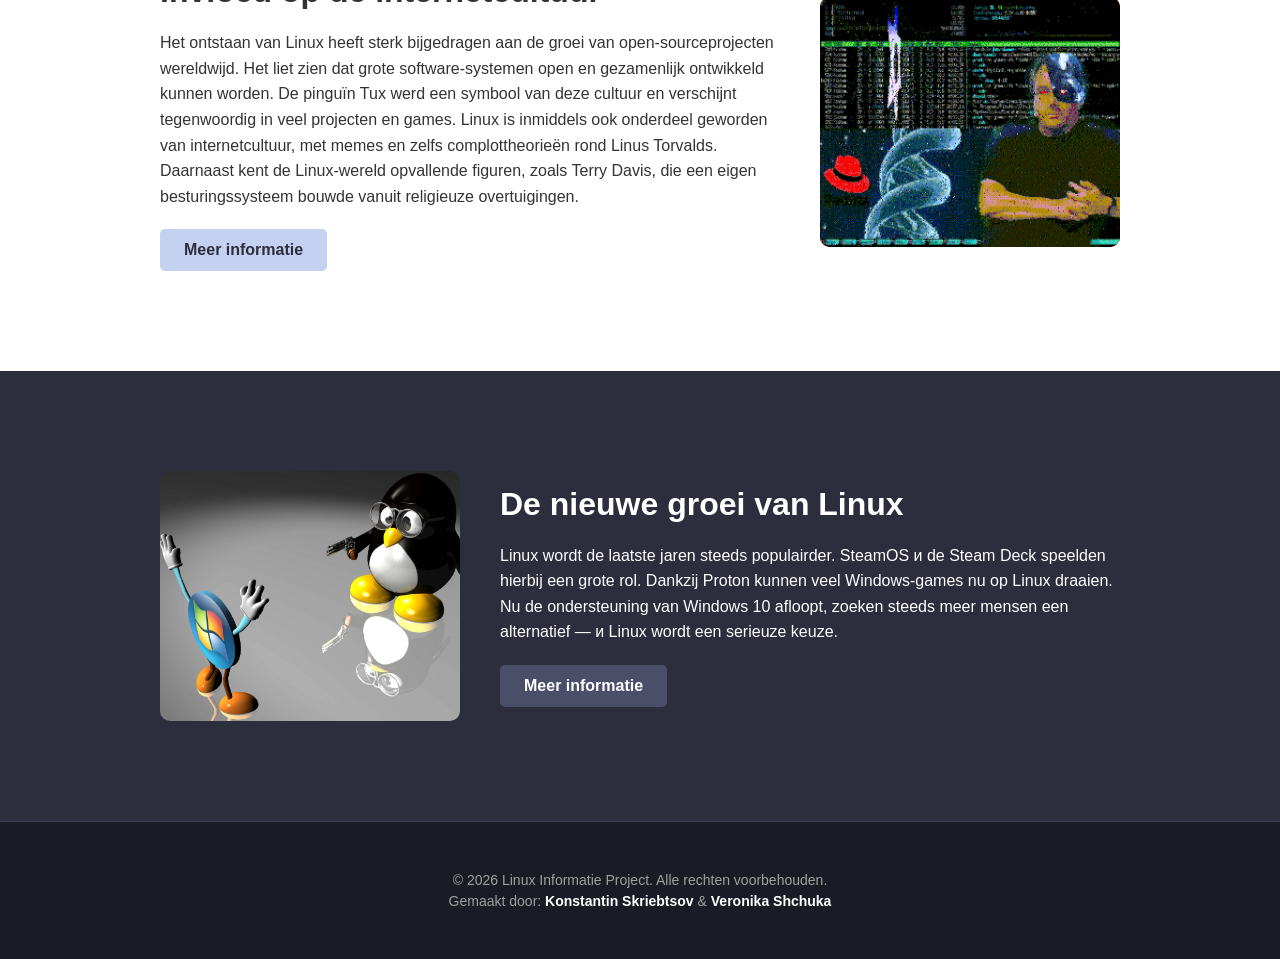
==== commit 4ab76d2b: "Update index.html" ====
--- a/index.html
+++ b/index.html
@@ -5,8 +5,8 @@
     <meta name="viewport" content="width=device-width, initial-scale=1.0">
     <title>Wat is Linux??</title>
     <link rel="stylesheet" href="style.css">
-    <link rel="shortcut icon" href="dddddddd.ico" type="image/x-icon">
-    <link rel="icon" href="dddddddd.png" type="image/png">
+    <link rel="shortcut icon" href="images/dddddddd.ico" type="image/x-icon">
+    <link rel="icon" href="images/dddddddd.png" type="image/png">
 </head>
 <body> 
     <header class="hero">
@@ -157,3 +157,4 @@
 </html> 
 
 
+
